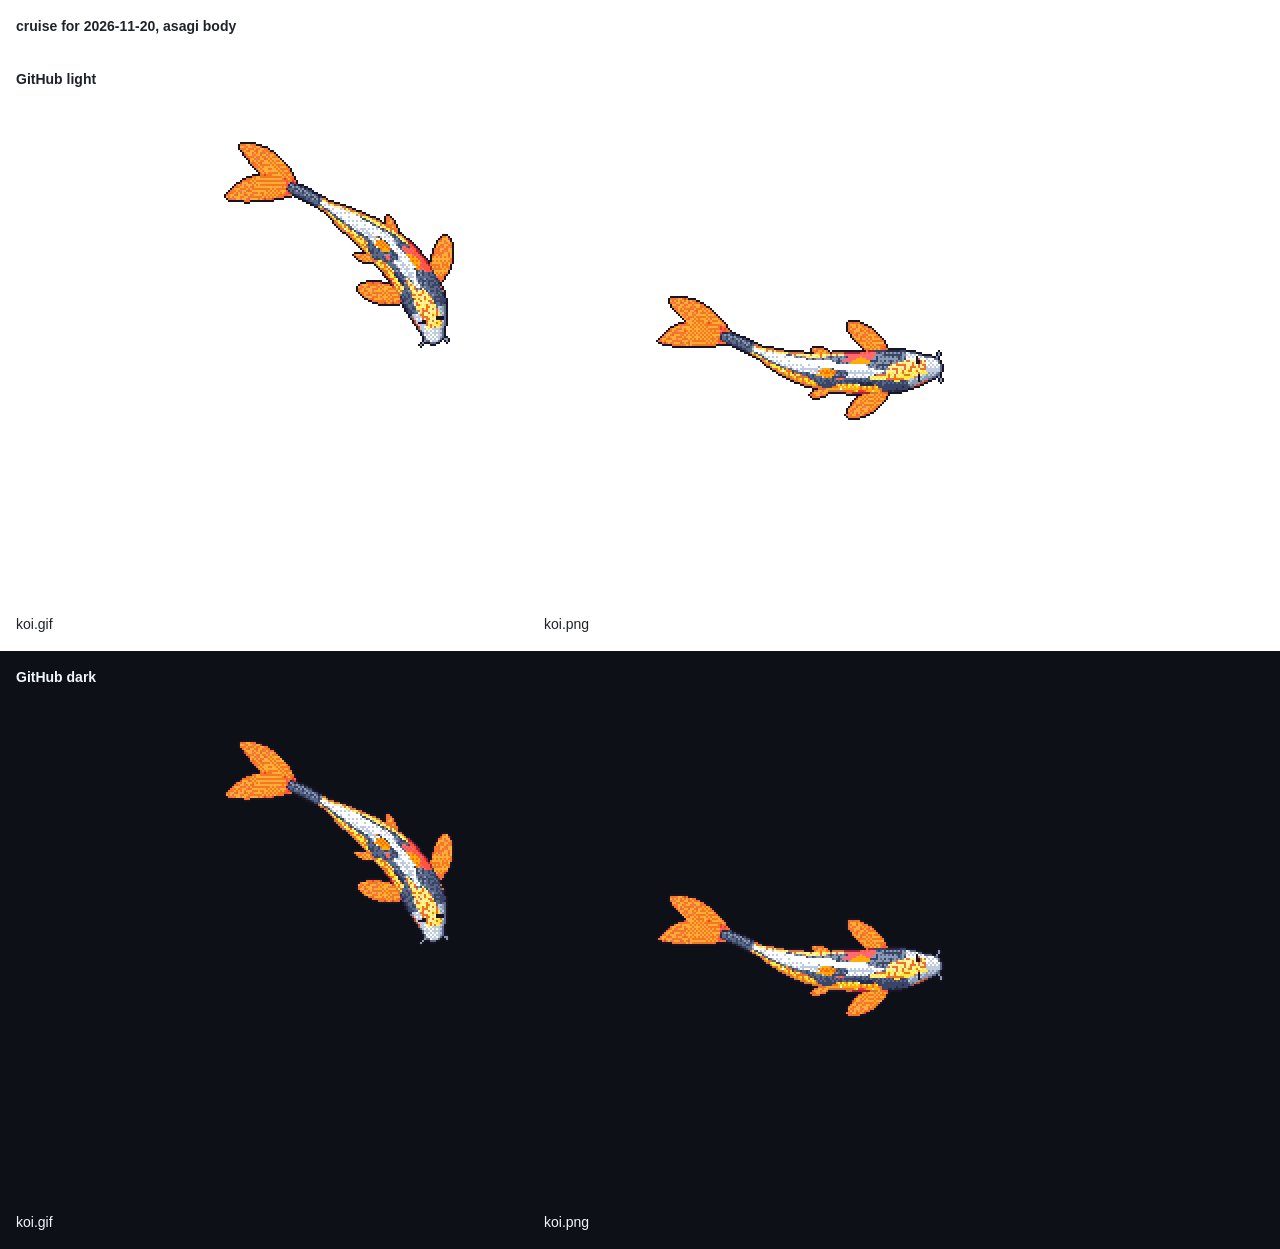
==== assets/koi/preview.html @ d9524fdf "chore: tend the koi [skip ci]" ====
<!doctype html>
<html lang="en">
<head>
<meta charset="utf-8">
<meta name="viewport" content="width=device-width, initial-scale=1">
<title>git-koi preview</title>
<style>
  body { margin: 0; font: 14px/1.5 -apple-system, BlinkMacSystemFont, "Segoe UI", Helvetica, Arial, sans-serif; }
  h1, h2 { margin: 0; font-size: 14px; font-weight: 600; }
  header, section { display: grid; gap: 12px; padding: 16px; }
  .light { background: #ffffff; color: #1f2328; }
  .dark { background: #0d1117; color: #f0f6fc; }
  .images { display: flex; flex-wrap: wrap; gap: 16px; }
  figure { margin: 0; }
  img { display: block; max-width: 100%; height: auto; image-rendering: pixelated; }
</style>
</head>
<body>
<header class="light"><h1>cruise for 2026-11-20, asagi body</h1></header>
<section class="light">
<h2>GitHub light</h2>
<div class="images">
<figure><img src="koi.gif" width="512" height="512" alt="The koi swimming"><figcaption>koi.gif</figcaption></figure>
<figure><img src="koi.png" width="512" height="512" alt="The koi, still"><figcaption>koi.png</figcaption></figure>
</div>
</section>
<section class="dark">
<h2>GitHub dark</h2>
<div class="images">
<figure><img src="koi.gif" width="512" height="512" alt="The koi swimming"><figcaption>koi.gif</figcaption></figure>
<figure><img src="koi.png" width="512" height="512" alt="The koi, still"><figcaption>koi.png</figcaption></figure>
</div>
</section>
</body>
</html>
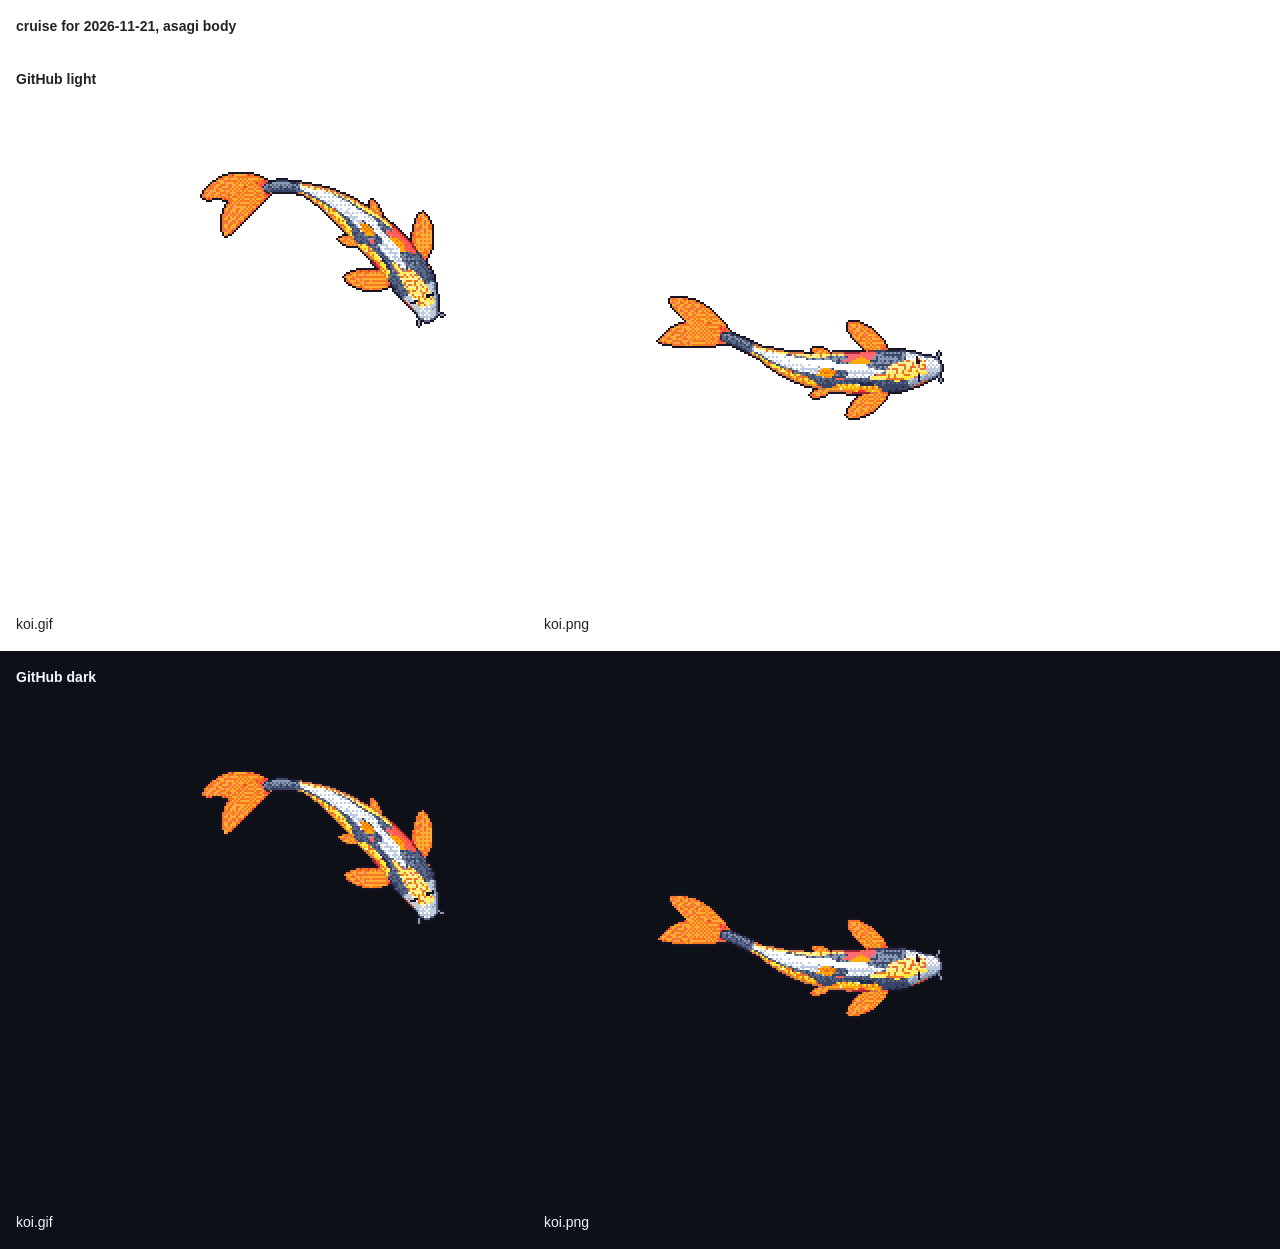
==== commit 1d77b5d0: "chore: tend the koi [skip ci]" ====
--- a/assets/koi/preview.html
+++ b/assets/koi/preview.html
@@ -16,7 +16,7 @@
 </style>
 </head>
 <body>
-<header class="light"><h1>cruise for 2026-11-20, asagi body</h1></header>
+<header class="light"><h1>cruise for 2026-11-21, asagi body</h1></header>
 <section class="light">
 <h2>GitHub light</h2>
 <div class="images">
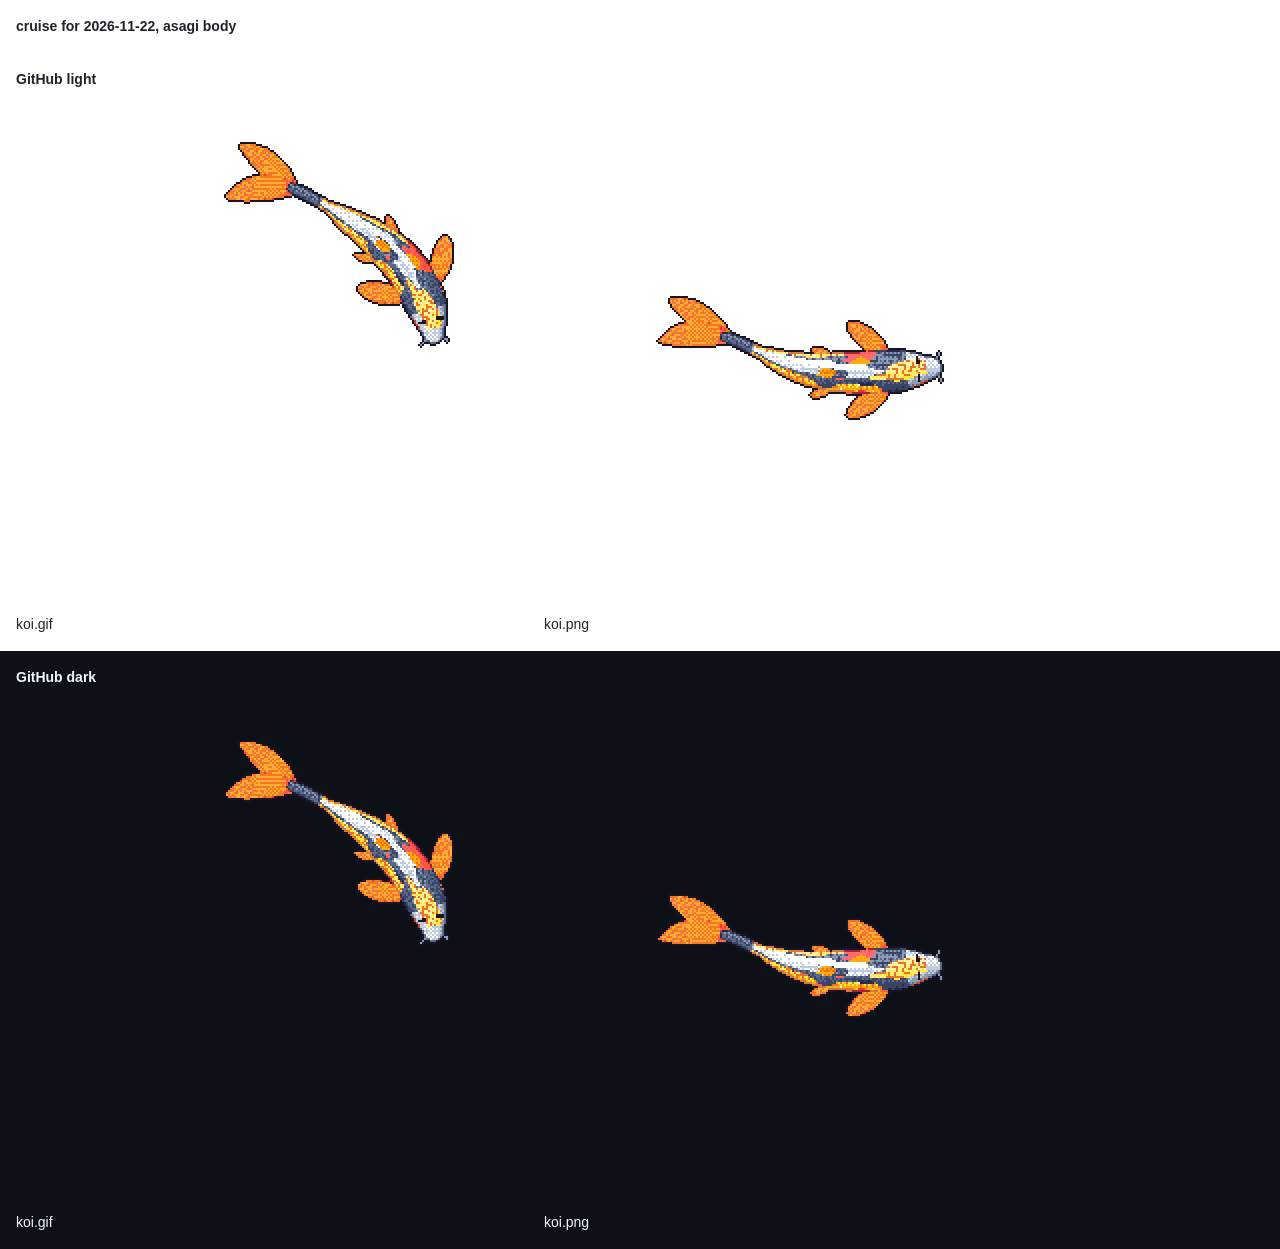
==== commit d71c1763: "chore: tend the koi [skip ci]" ====
--- a/assets/koi/preview.html
+++ b/assets/koi/preview.html
@@ -16,7 +16,7 @@
 </style>
 </head>
 <body>
-<header class="light"><h1>cruise for 2026-11-21, asagi body</h1></header>
+<header class="light"><h1>cruise for 2026-11-22, asagi body</h1></header>
 <section class="light">
 <h2>GitHub light</h2>
 <div class="images">
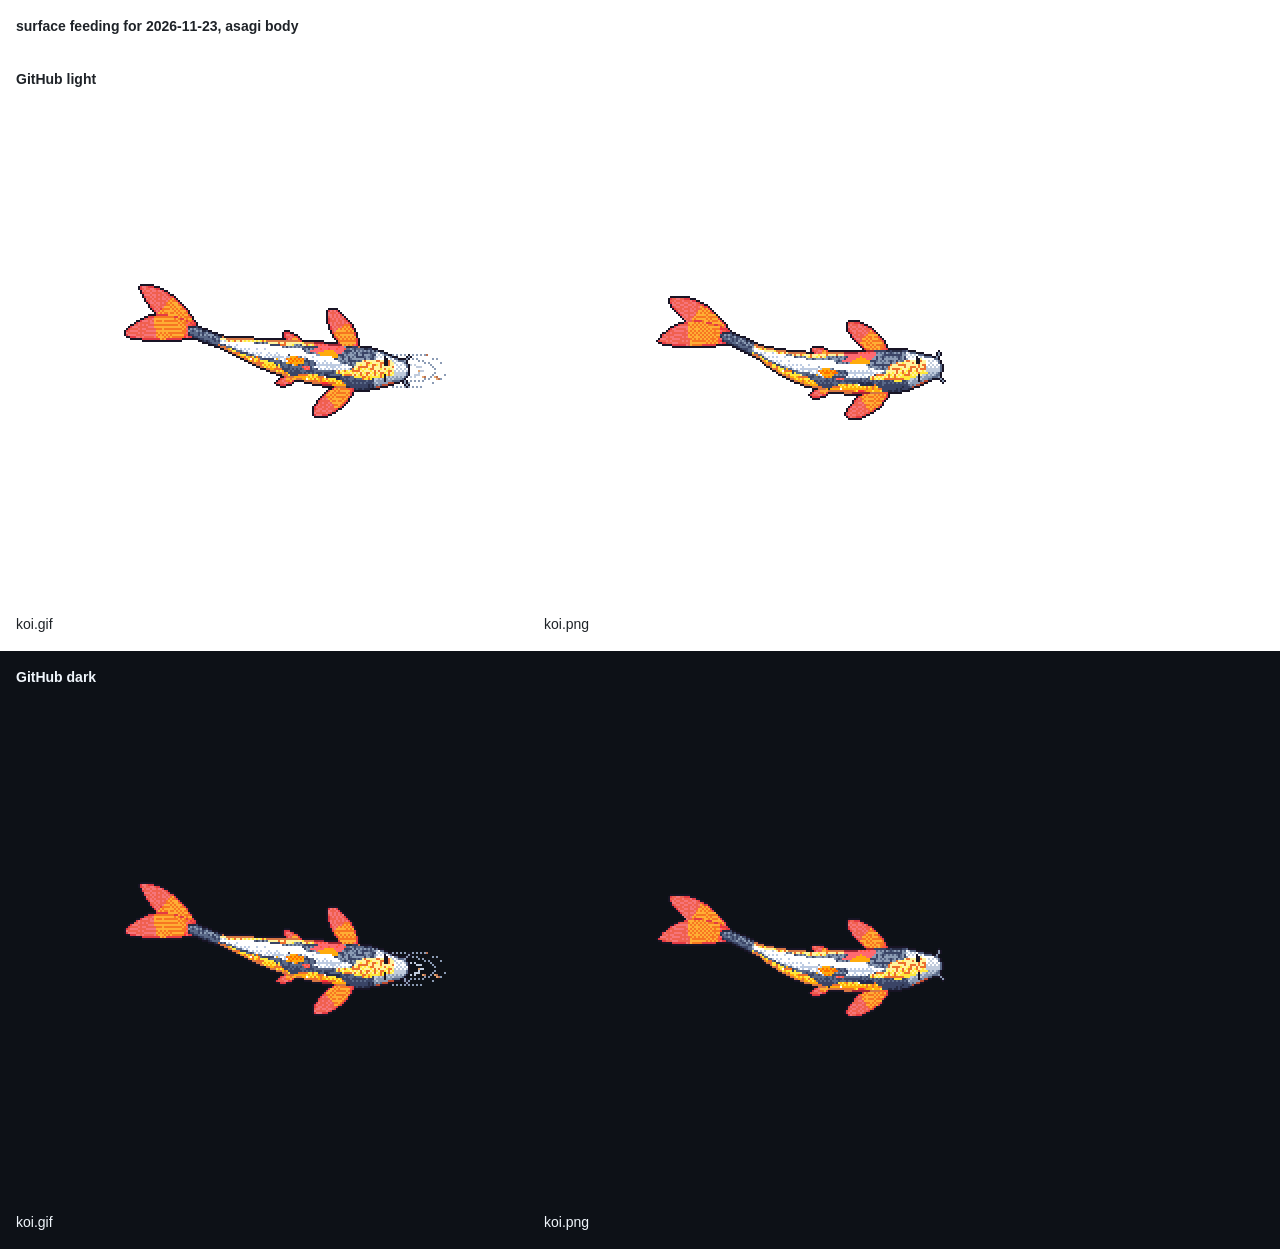
==== commit b8806176: "chore: tend the koi [skip ci]" ====
--- a/assets/koi/preview.html
+++ b/assets/koi/preview.html
@@ -16,7 +16,7 @@
 </style>
 </head>
 <body>
-<header class="light"><h1>cruise for 2026-11-22, asagi body</h1></header>
+<header class="light"><h1>surface feeding for 2026-11-23, asagi body</h1></header>
 <section class="light">
 <h2>GitHub light</h2>
 <div class="images">
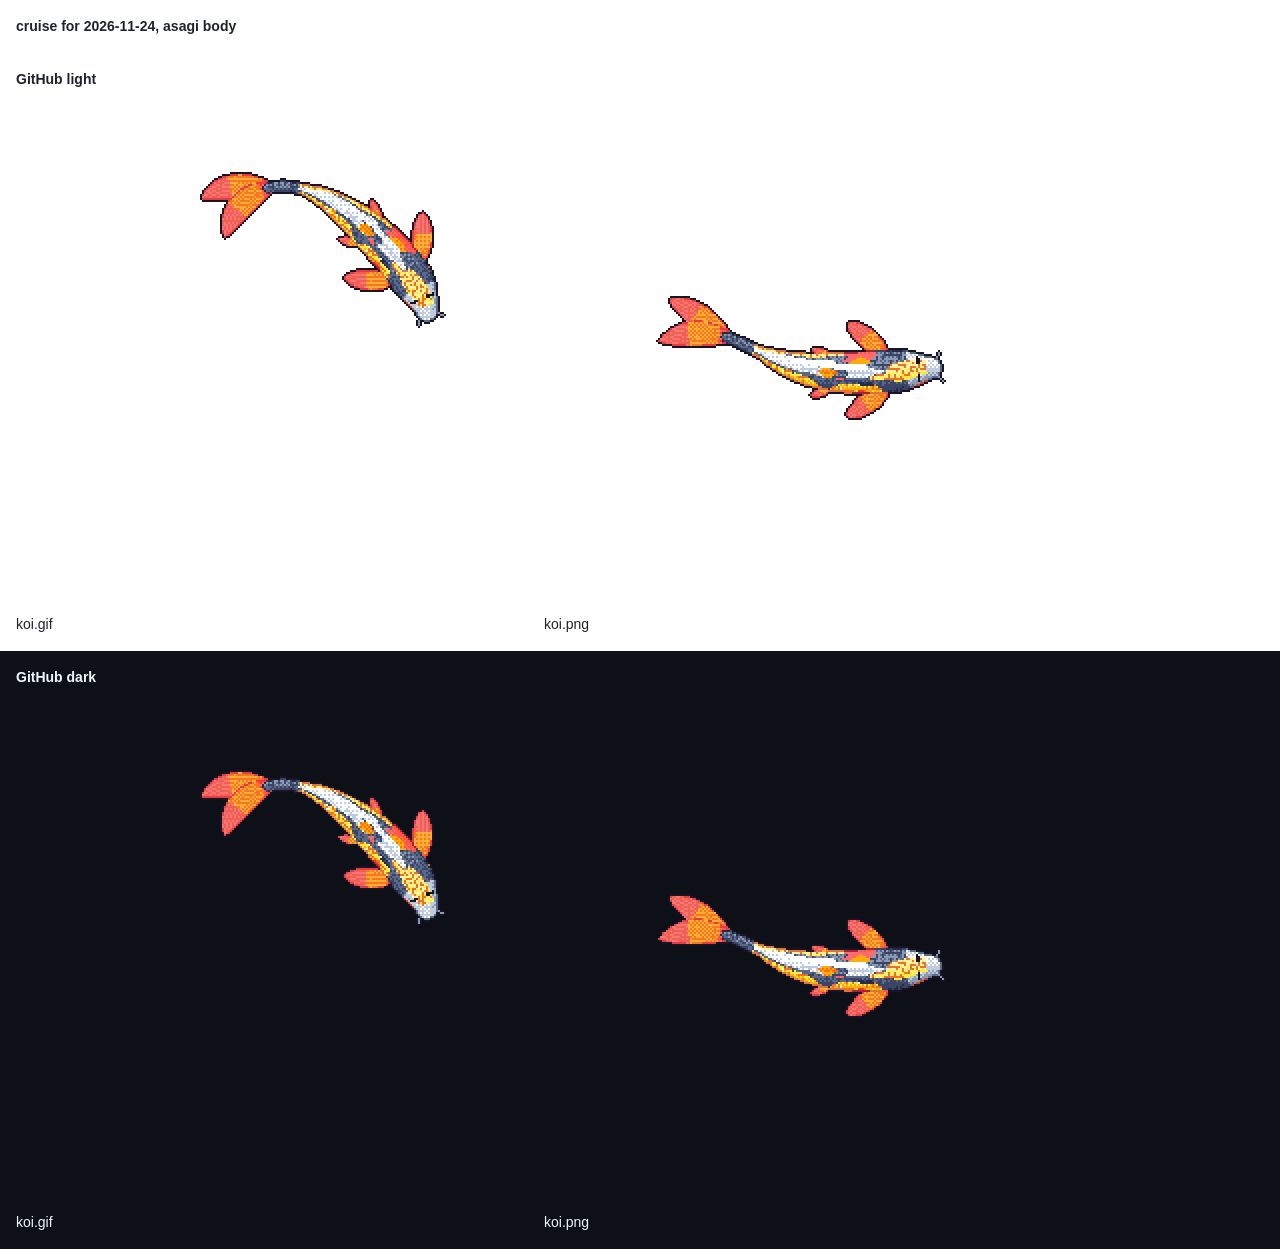
==== commit 804ff724: "chore: tend the koi [skip ci]" ====
--- a/assets/koi/preview.html
+++ b/assets/koi/preview.html
@@ -16,7 +16,7 @@
 </style>
 </head>
 <body>
-<header class="light"><h1>surface feeding for 2026-11-23, asagi body</h1></header>
+<header class="light"><h1>cruise for 2026-11-24, asagi body</h1></header>
 <section class="light">
 <h2>GitHub light</h2>
 <div class="images">
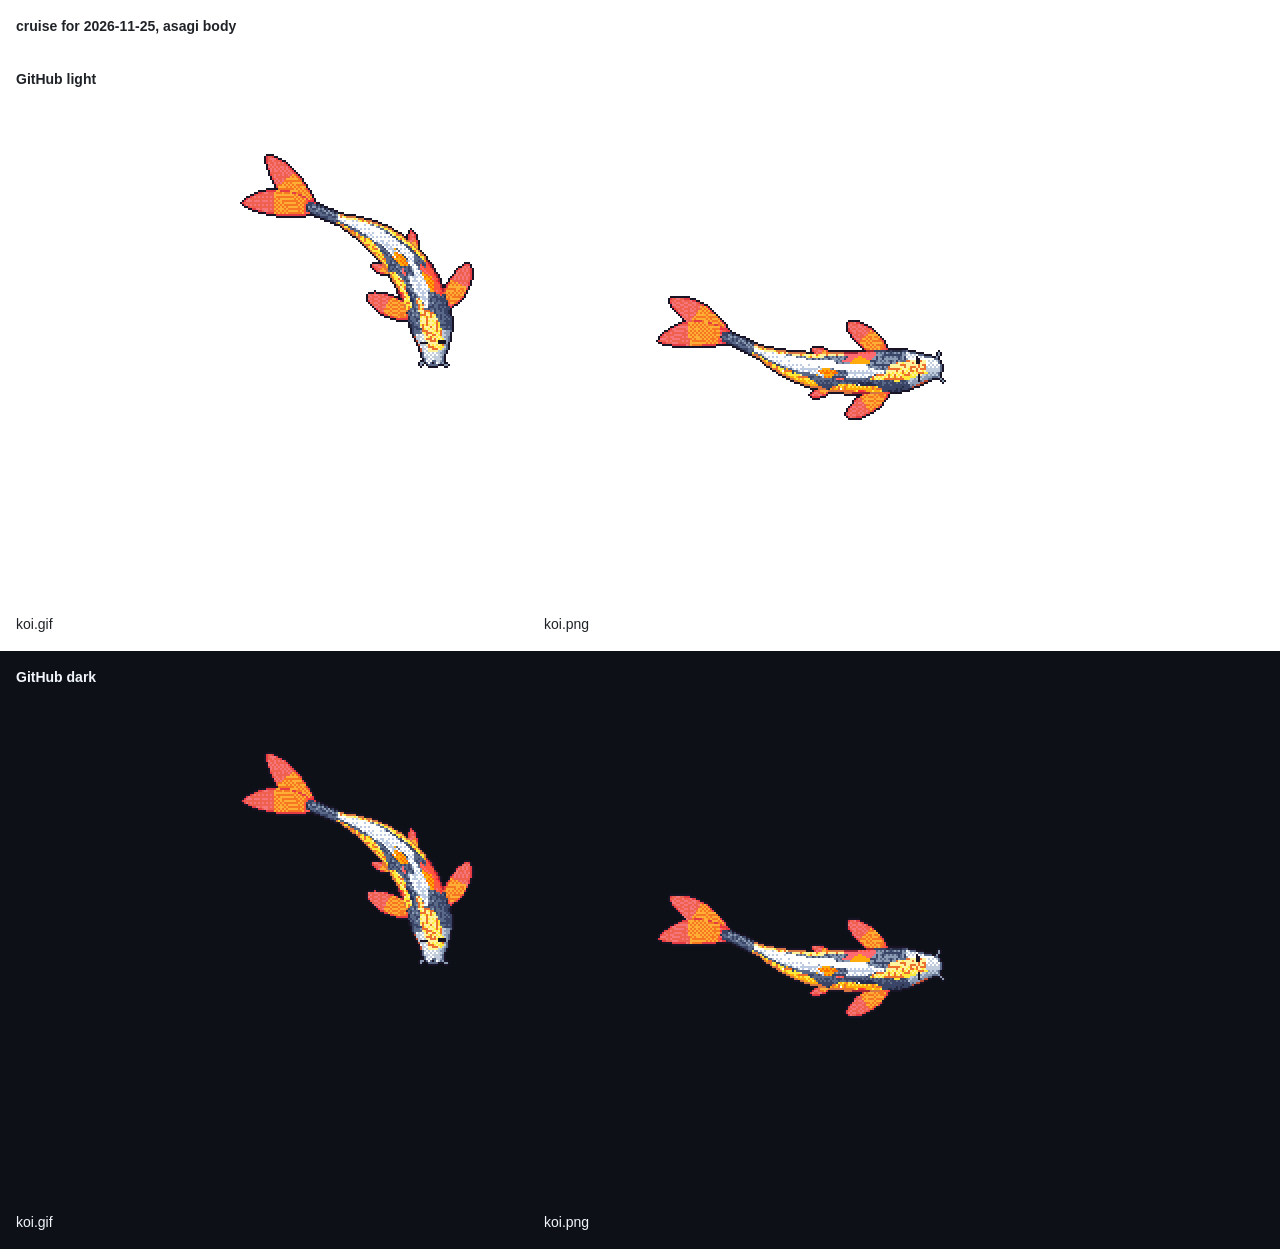
==== commit 222888ed: "chore: tend the koi [skip ci]" ====
--- a/assets/koi/preview.html
+++ b/assets/koi/preview.html
@@ -16,7 +16,7 @@
 </style>
 </head>
 <body>
-<header class="light"><h1>cruise for 2026-11-24, asagi body</h1></header>
+<header class="light"><h1>cruise for 2026-11-25, asagi body</h1></header>
 <section class="light">
 <h2>GitHub light</h2>
 <div class="images">
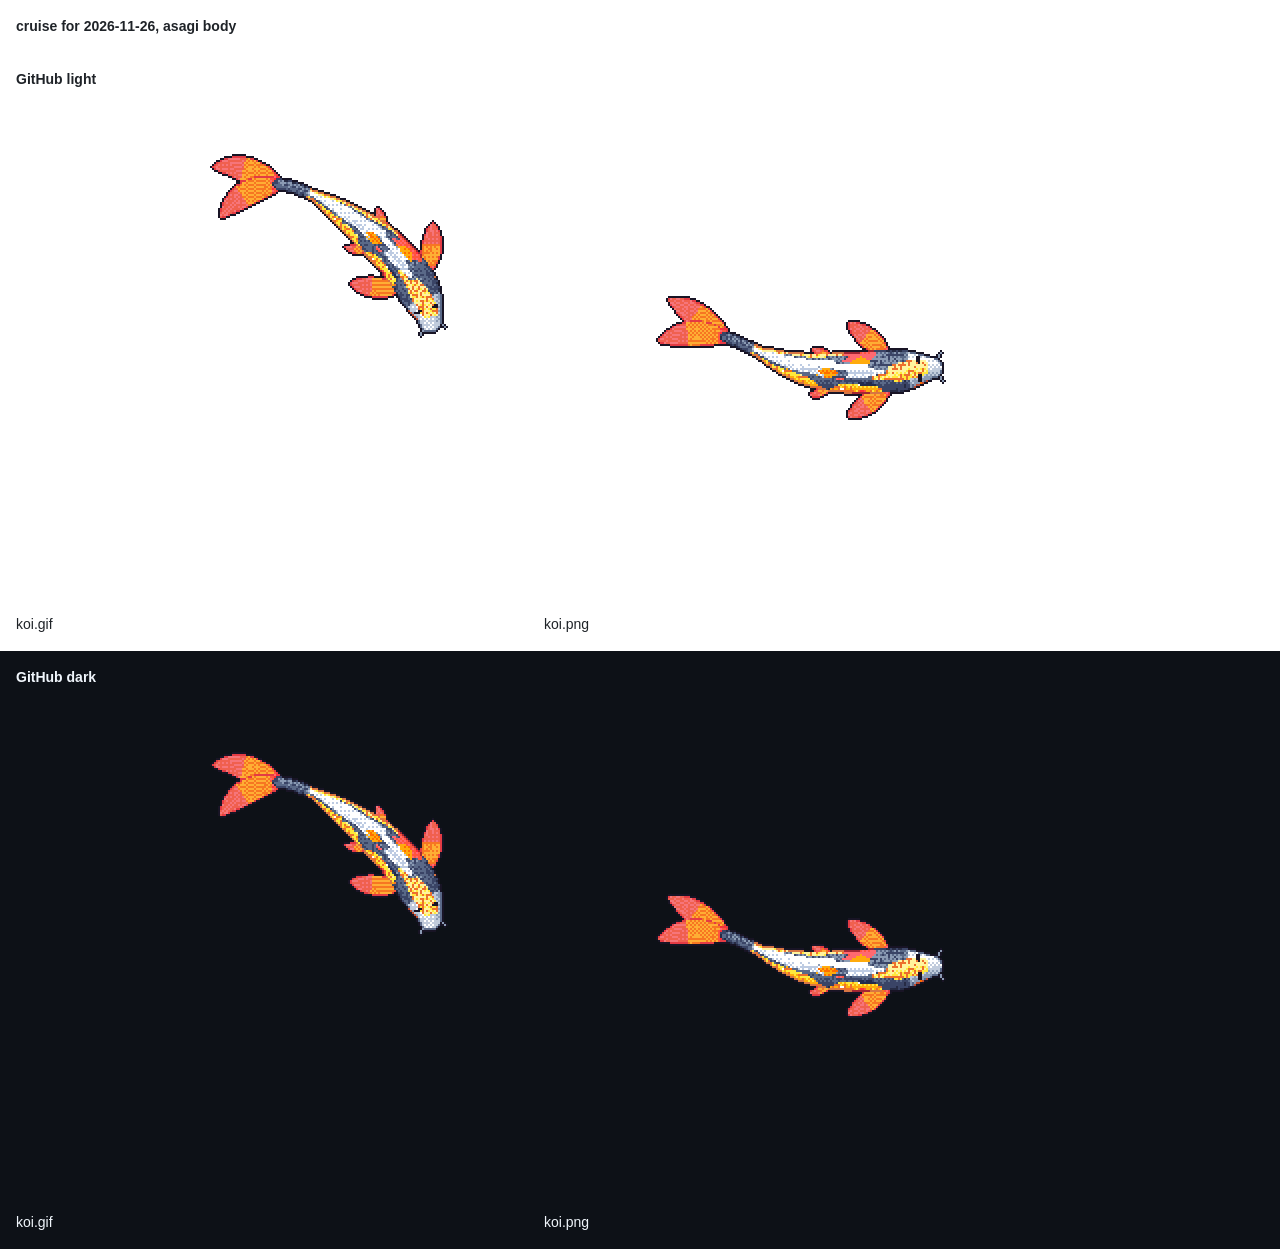
==== commit 4052d0a4: "chore: tend the koi [skip ci]" ====
--- a/assets/koi/preview.html
+++ b/assets/koi/preview.html
@@ -16,7 +16,7 @@
 </style>
 </head>
 <body>
-<header class="light"><h1>cruise for 2026-11-25, asagi body</h1></header>
+<header class="light"><h1>cruise for 2026-11-26, asagi body</h1></header>
 <section class="light">
 <h2>GitHub light</h2>
 <div class="images">
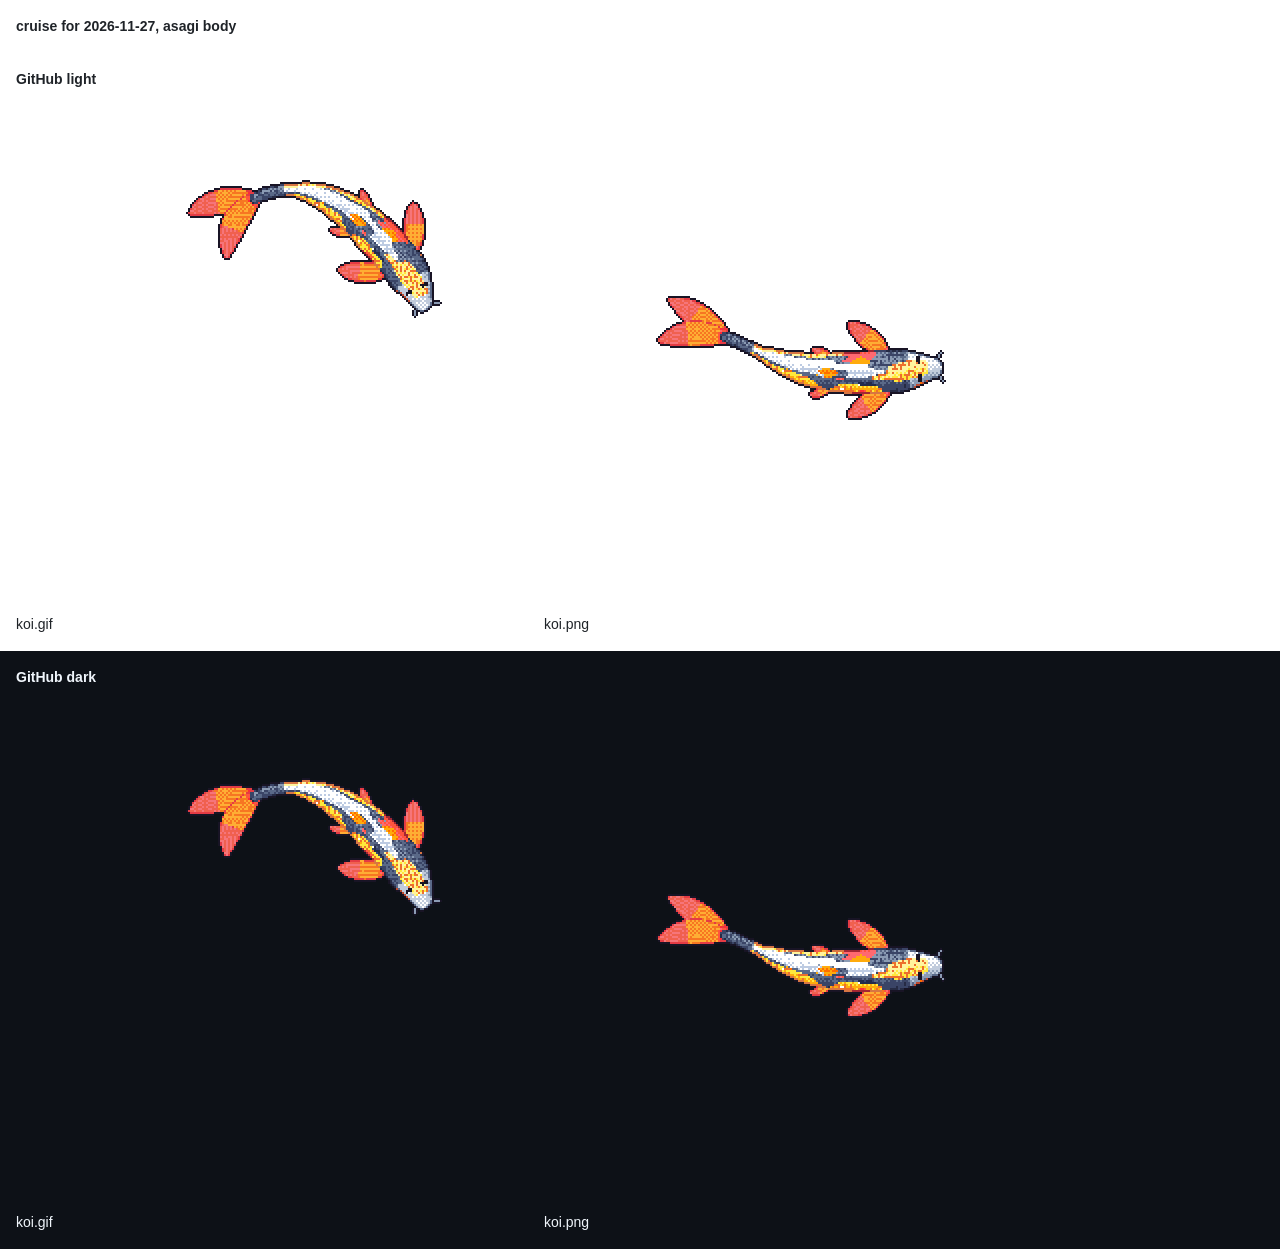
==== commit 8547b994: "chore: tend the koi [skip ci]" ====
--- a/assets/koi/preview.html
+++ b/assets/koi/preview.html
@@ -16,7 +16,7 @@
 </style>
 </head>
 <body>
-<header class="light"><h1>cruise for 2026-11-26, asagi body</h1></header>
+<header class="light"><h1>cruise for 2026-11-27, asagi body</h1></header>
 <section class="light">
 <h2>GitHub light</h2>
 <div class="images">
